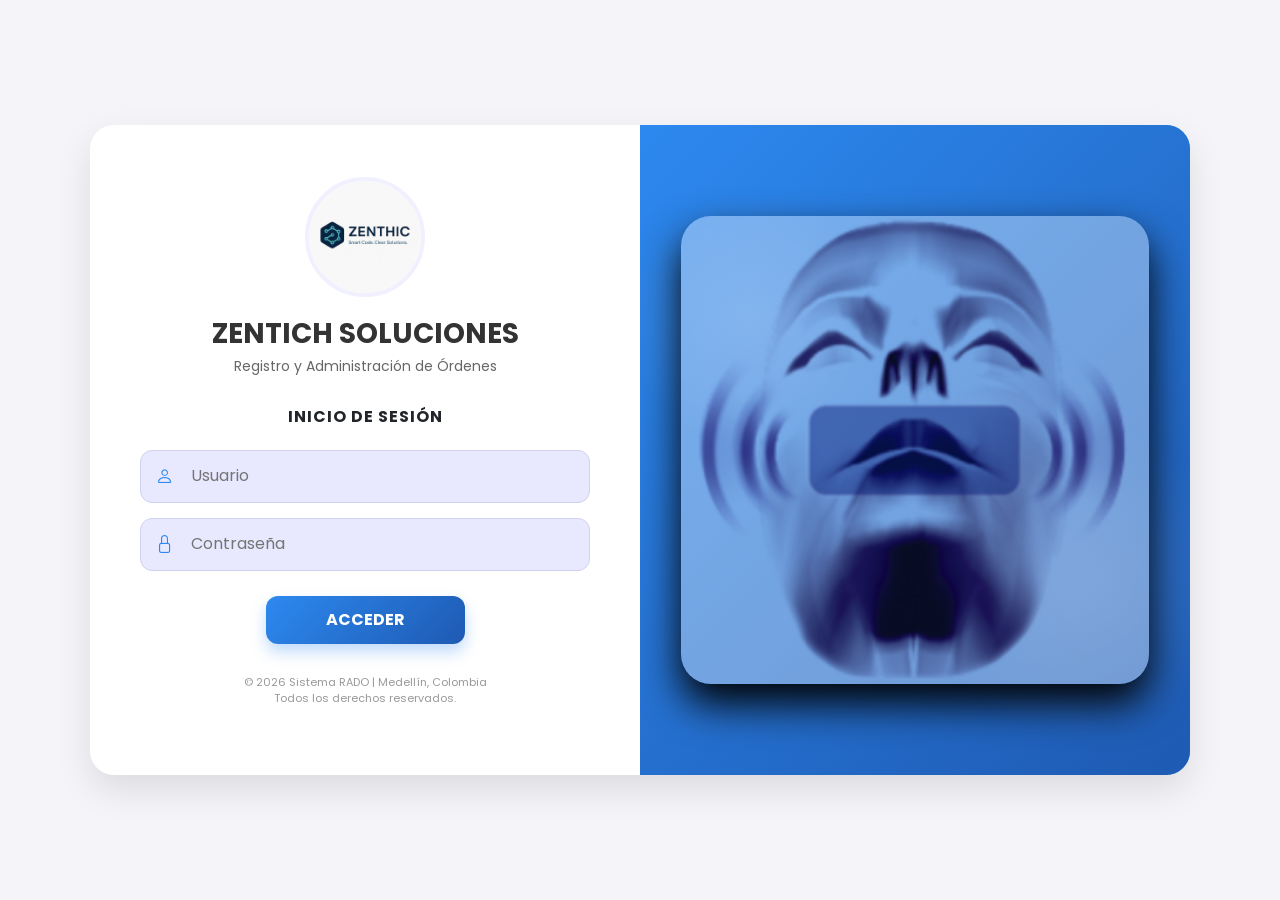
==== FRONTEND/index.html @ 117512d0 "Reorganización de la estructura del proyecto en frontend y backend" ====
<!DOCTYPE html>
<html lang="es">
<head>
    <meta charset="UTF-8">
    <meta name="viewport" content="width=device-width, initial-scale=1.0">
    <title>Login - Sistema RADO</title>
    
    <link href="https://cdn.jsdelivr.net/npm/bootstrap@5.3.2/dist/css/bootstrap.min.css" rel="stylesheet">
    <link href="https://fonts.googleapis.com/css2?family=Poppins:wght@400;600;700&display=swap" rel="stylesheet">
    <link rel="stylesheet" href="https://cdn.jsdelivr.net/npm/bootstrap-icons@1.11.1/font/bootstrap-icons.css">
    
    <link rel="stylesheet" href="css/style.css">
</head>
<body>

    <div class="login-card">
        <div class="row g-0 h-100">
            
            <div class="col-md-6 d-flex align-items-center">
                <div class="login-form-section w-100">
                    
                    <div class="logo-container">
                        <img src="img/logo_zentich.jpg" alt="Logo RADO">
                    </div>
                    
                    <div class="text-center">
                        <h1 class="system-title">ZENTICH SOLUCIONES</h1>
                        <p class="system-subtitle">Registro y Administración de Órdenes</p>
                    </div>

                    <h2 class="fs-6 fw-bold text-uppercase text-center mb-4" style="letter-spacing: 1px;">Inicio de sesión</h2>
                    
                    <form>
                        <div class="input-group-custom">
                            <i class="bi bi-person"></i>
                            <input type="text" placeholder="Usuario" required>
                        </div>
                        
                        <div class="input-group-custom">
                            <i class="bi bi-lock"></i>
                            <input type="password" placeholder="Contraseña" required>
                        </div>

                        <div class="button-wrapper">
                            <a href="dashboard.html" class="btn-acceder">ACCEDER</a>
                        </div>
                    </form>

                    <p class="footer-text">
                        © 2026 Sistema RADO | Medellín, Colombia <br>
                        Todos los derechos reservados.
                    </p>
                </div>
            </div>

            <div class="col-md-6 login-image-section">
                <div class="odontologos-frame">
                    <img src="img/logo_rado.png" alt="Odontólogos RADO">
                </div>
            </div>

        </div>
    </div>

    <script src="https://cdn.jsdelivr.net/npm/bootstrap@5.3.2/dist/js/bootstrap.bundle.min.js"></script>
</body>
</html>
---- FRONTEND/css/style.css ----
/* Importación de fuente */
@import url('https://fonts.googleapis.com/css2?family=Poppins:wght@400;600;700&display=swap');

body {
    background-color: #f4f4f9;
    font-family: 'Poppins', sans-serif;
    margin: 0;
    display: flex;
    align-items: center;
    justify-content: center;
    min-height: 100vh;
}

/* Contenedor Principal */
.login-card {
    background: white;
    border-radius: 24px;
    overflow: hidden;
    box-shadow: 0 15px 35px rgba(0,0,0,0.1);
    max-width: 1100px;
    width: 95%;
    margin: 20px;
    min-height: 600px; /* Para asegurar que ambas columnas tengan buena altura */
}

/* Sección Izquierda: Formulario */
.login-form-section {
    padding: 50px;
    display: flex;
    flex-direction: column;
    justify-content: center;
    height: 100%;
}

.logo-container {
    display: flex;
    justify-content: center;
    margin-bottom: 20px;
}

.logo-container img {
    width: 120px;
    height: 120px;
    object-fit: cover;
    border-radius: 50%;
    border: 4px solid #f0f0ff;
}

.system-title {
    color: #333;
    font-size: 28px;
    font-weight: 700;
    margin-bottom: 5px;
}

.system-subtitle {
    color: #666;
    font-size: 14px;
    margin-bottom: 30px;
}

/* Inputs Personalizados: Fondo sólido y bordes elegantes */
.input-group-custom {
    background-color: #E8E8FF; /* Morado/Azul claro muy sutil */
    border-radius: 12px;
    padding: 12px 15px;
    margin-bottom: 15px;
    display: flex;
    align-items: center;
    border: 1px solid #D1D1F0; /* Borde sutil para resaltar */
}

.input-group-custom i {
    color: #2D89EF;
    margin-right: 15px;
    font-size: 18px;
}

.input-group-custom input {
    background: transparent;
    border: none;
    width: 100%;
    outline: none;
    color: #333;
}

/* Botón Centrado */
.button-wrapper {
    display: flex;
    justify-content: center;
    margin-top: 25px;
}

.btn-acceder {
    background: linear-gradient(134deg, #2D89EF 0%, #1e5ab3 100%);
    color: white;
    border: none;
    border-radius: 12px;
    padding: 12px 60px;
    font-weight: 700;
    font-size: 16px;
    box-shadow: 0 8px 15px rgba(45, 137, 239, 0.3);
    transition: all 0.3s ease;
    text-decoration: none;
}

.btn-acceder:hover {
    transform: translateY(-3px);
    box-shadow: 0 12px 20px rgba(45, 137, 239, 0.4);
    color: white;
}

/* Sección Derecha: Fondo Azul con patrón de ondas */
.login-image-section {
    background-color: #2D89EF;
    background-image: 
        radial-gradient(circle at 20% 30%, rgba(255, 255, 255, 0.1) 0%, transparent 20%),
        radial-gradient(circle at 80% 70%, rgba(255, 255, 255, 0.1) 0%, transparent 25%),
        linear-gradient(135deg, #2D89EF 0%, #1e5ab3 100%);
    display: flex;
    align-items: center;
    justify-content: center;
    position: relative;
    overflow: hidden;
    height: 100%;
    min-height: 650px;
}

/* El recuadro blanco que envuelve la foto de los odontólogos */
.odontologos-frame {
    width: 85%;
    height: 75%;
    background-color: rgba(255, 255, 255, 0.356);
    padding: 0px;
    border-radius: 30px;
    box-shadow: 0 20px 40px rgb(0, 0, 0);
    display: flex;
    align-items: center;
    justify-content: center;
    overflow: hidden;
}

/* La imagen dentro del recuadro */
.odontologos-frame img {
    width: 100%;
    height: 100%;
    object-fit: cover;
    border-radius: 30px;
}

.odontologos-frame img {
    /* ... tus otras propiedades ... */
    
    /* ESTO ES EL TRUCO: */
    /* Hace que el color blanco desaparezca y se "fusione" con el azul de atrás */
    mix-blend-mode: multiply; 
}

.footer-text {
    font-size: 11px;
    color: #999;
    margin-top: 30px;
    text-align: center;
}

/* Responsividad para pantallas de celular */
@media (max-width: 768px) {
    .login-image-section {
        display: none; /* Oculta la imagen en móviles para que se vea solo el formulario */
    }
    .login-form-section {
        padding: 30px;
    }
}
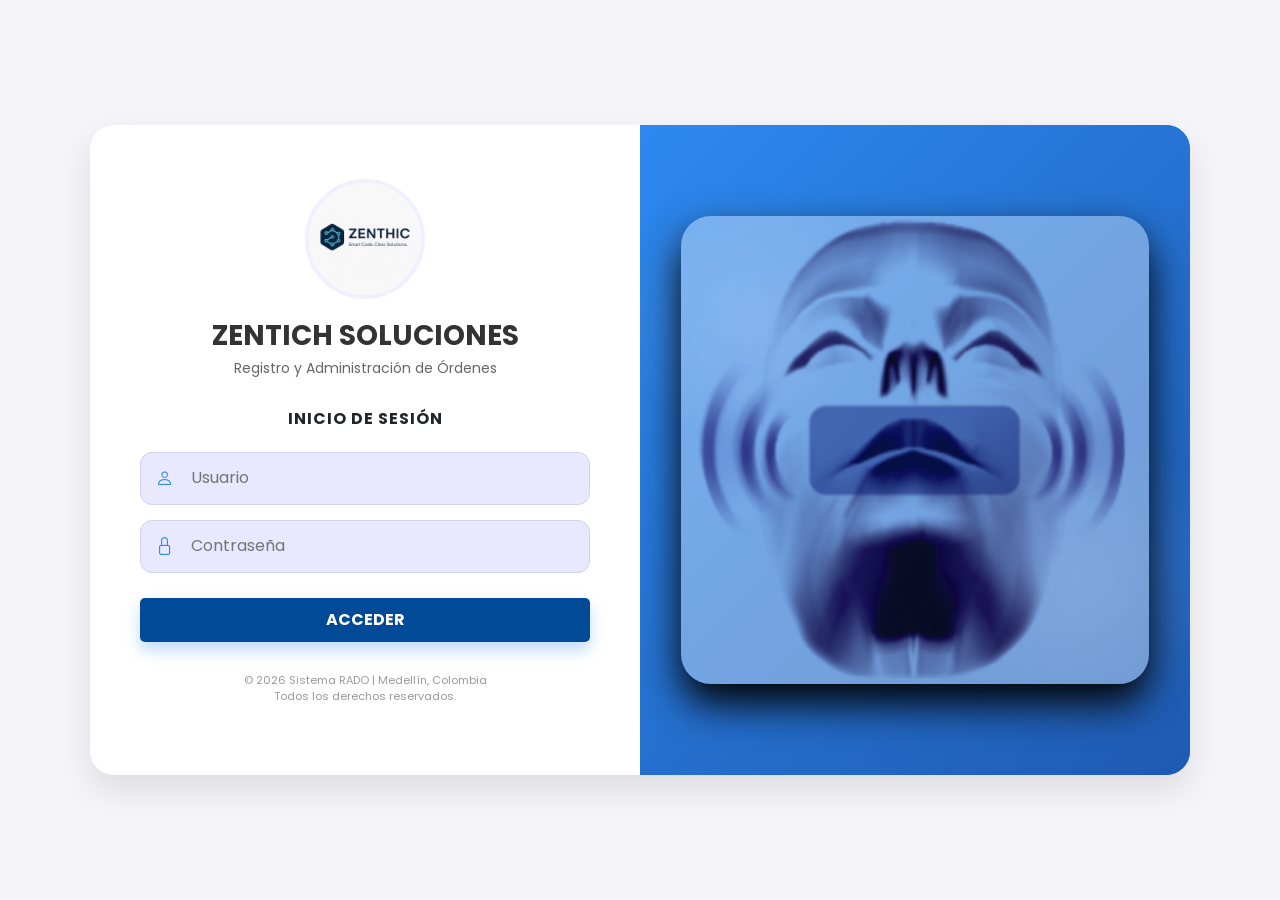
==== commit eeea51ff: "Modulo ORDEN DE SERVICIO primera fase" ====
--- a/FRONTEND/index.html
+++ b/FRONTEND/index.html
@@ -30,21 +30,30 @@
 
                     <h2 class="fs-6 fw-bold text-uppercase text-center mb-4" style="letter-spacing: 1px;">Inicio de sesión</h2>
                     
-                    <form>
+                    <!-- Formulario con ID para capturarlo en JavaScript -->
+                    <form id="formLogin">
                         <div class="input-group-custom">
                             <i class="bi bi-person"></i>
-                            <input type="text" placeholder="Usuario" required>
+                            <input type="text" id="loginUsuario" placeholder="Usuario" required>
                         </div>
                         
                         <div class="input-group-custom">
                             <i class="bi bi-lock"></i>
-                            <input type="password" placeholder="Contraseña" required>
+                            <input type="password" id="loginPassword" placeholder="Contraseña" required>
                         </div>
 
                         <div class="button-wrapper">
-                            <a href="dashboard.html" class="btn-acceder">ACCEDER</a>
+                            <!-- Botón de tipo submit para enviar el formulario -->
+                            <button type="submit" class="btn-acceder w-100 border-0" style="padding: 10px; border-radius: 5px; background: #004a98; color: white; font-weight: bold; cursor: pointer;">
+                                ACCEDER
+                            </button>
                         </div>
                     </form>
+
+                    <!-- Alerta de error (Oculta por defecto con d-none) -->
+                    <div id="alertaError" class="alert alert-danger mt-3 d-none text-center" style="font-size: 0.9rem; padding: 8px;">
+                        Usuario o contraseña incorrectos.
+                    </div>
 
                     <p class="footer-text">
                         © 2026 Sistema RADO | Medellín, Colombia <br>
@@ -63,5 +72,53 @@
     </div>
 
     <script src="https://cdn.jsdelivr.net/npm/bootstrap@5.3.2/dist/js/bootstrap.bundle.min.js"></script>
+    
+    <!-- Script de conexión con Spring Boot -->
+    <script>
+        document.addEventListener("DOMContentLoaded", function() {
+            document.getElementById('formLogin').addEventListener('submit', async function(e) {
+                e.preventDefault(); // Evita que la página se recargue automáticamente
+
+                // Capturamos los valores ingresados por el usuario
+                const usuarioInput = document.getElementById('loginUsuario').value.trim();
+                const passwordInput = document.getElementById('loginPassword').value.trim();
+                const alertaError = document.getElementById('alertaError');
+
+                // Ocultamos la alerta de error por si estaba visible de un intento anterior
+                alertaError.classList.add('d-none');
+
+                // Armamos el paquete de datos DTO
+                const loginDatos = {
+                    usuario: usuarioInput,
+                    password: passwordInput
+                };
+
+                try {
+                    // Hacemos la petición POST al backend
+                    const response = await fetch('http://localhost:8080/api/usuarios/login', {
+                        method: 'POST',
+                        headers: { 
+                            'Content-Type': 'application/json' 
+                        },
+                        body: JSON.stringify(loginDatos)
+                    });
+
+                    // Evaluamos la respuesta
+                    if (response.status === 200) {
+                        // 200 OK: Autenticación exitosa
+                        window.location.href = "dashboard.html";
+                    } else if (response.status === 401) {
+                        // 401 UNAUTHORIZED: Credenciales incorrectas
+                        alertaError.classList.remove('d-none');
+                    } else {
+                        alert("Error inesperado en el servidor.");
+                    }
+                } catch (error) {
+                    console.error("Error de conexión:", error);
+                    alert("No se pudo conectar con el servidor. Verifique que Spring Boot esté activo.");
+                }
+            });
+        });
+    </script>
 </body>
 </html>
